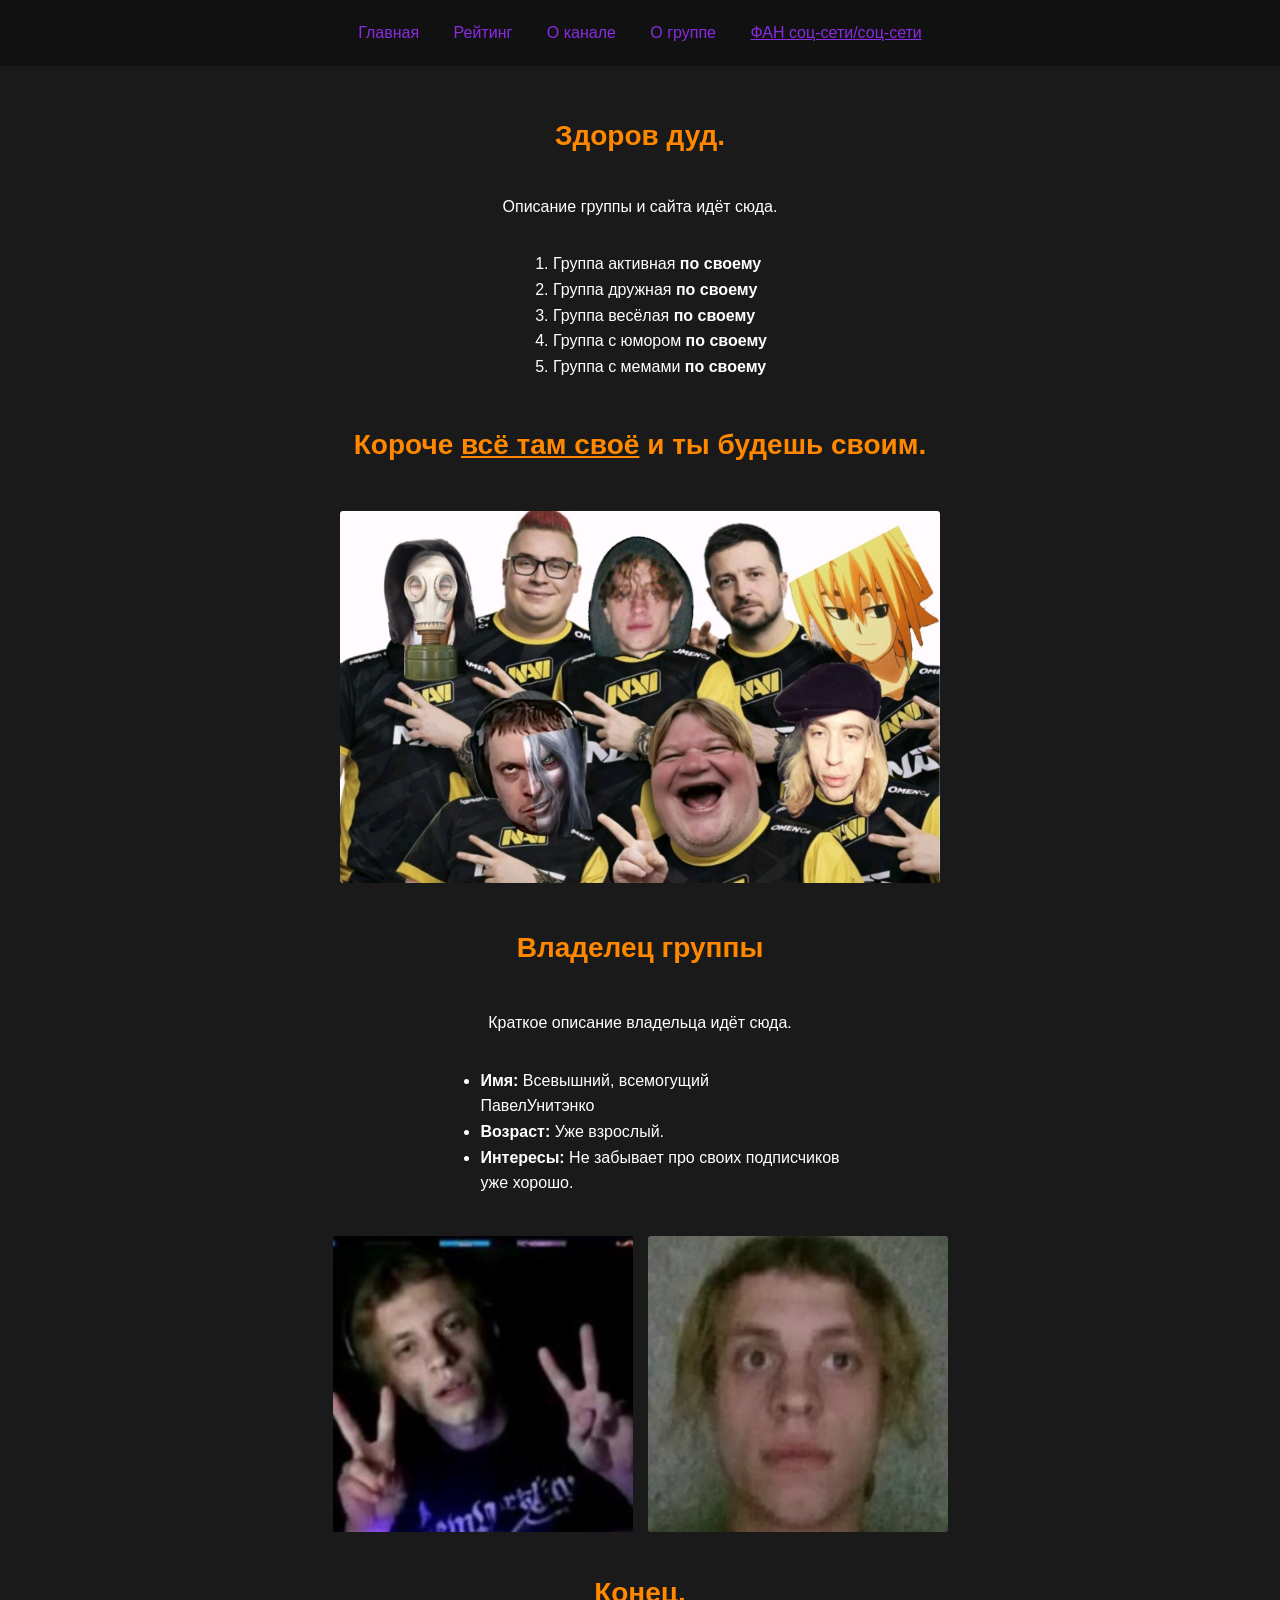
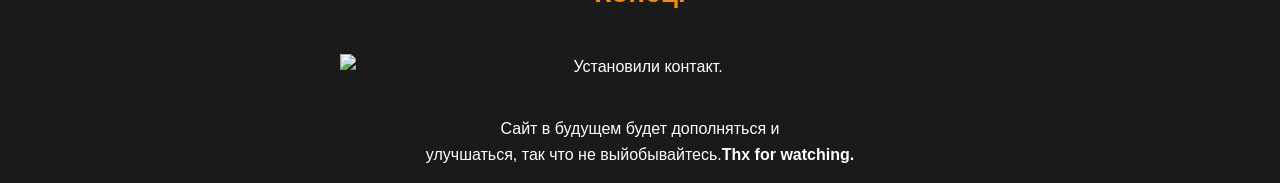
==== index.htm @ afec6f69 "1.Add logo web-site. 2.little changes. 3.add new effect to avatar of people in page raiting." ====
<!DOCTYPE html>
<html>
   <head>
<!--Настройка сайта.-->
     <title>General</title>
   <meta name="author" content="Pustaja Lavka Reiting of Peoples">
   <meta charset="UTF-8">
   <meta viewport content="width=device-width, initial-scale=1.0">
   <link rel="stylesheet" href="style.css">
   <link rel="icon" type="image/x-icon" href="images/logochata.jpg">
</head>
   <body>
<!--Начало сайта.-->
<nav>
   <a href="index.htm">Главная</a>
   <a href="rating.htm">Рейтинг</a>
   <a href="about-channel.htm">О канале</a>
   <a href="about-group.htm">О группе</a>
   <a href="fans.htm"><u>ФАН соц-сети/соц-сети</u></a>
</nav>

   <h1>Здоров дуд.</h1>
<p>Описание группы и сайта идёт сюда.</p>
   <ol>
      <li>Группа активная <b>по своему</b></li>
      <li>Группа дружная <b>по своему</b></li>
      <li>Группа весёлая <b>по своему</b></li>
      <li>Группа с юмором <b>по своему</b></li>
      <li>Группа с мемами <b>по своему</b></li>
   </ol>
<h2>Короче <u><b>всё там своё</b></u> и ты будешь своим.</h2>

<!-- Фото из группы -->
 <div class="gallery">
   <img src="images/Family_Photo.jpg" alt="Photo-group1" style="width:100%;max-width:600px;">
 </div>

 <!--Описание владельца группы-->
<h2>Владелец группы</h2>
<p>Краткое описание владельца идёт сюда.</p>
   <ul>
     <li><strong>Имя:</strong> Всевышний, всемогущий<br>ПавелУнитэнко</li>
     <li><strong>Возраст:</strong> Уже взрослый.</li>
     <li><strong>Интересы:</strong> Не забывает про своих подписчиков<br>уже хорошо.</li>
   </ul>

<!-- Фото владельца -->
 <div class="gallery">
   <img src="images/pasha1.jpg" alt="Photo-ownera1" style="width:100%;max-width:300px;">
   <img src="images/pasha2.jpg" alt="Photo-ownera2" style="width:100%;max-width:300px;">
 </div>


<!--Конец сайта.-->
<h1>Конец.</h1>
<img src="https://i.pinimg.com/originals/d3/a0/38/d3a038c6a3bf3096f7429c12dcbfbc65.jpg" alt="Установили контакт." style="width:100%;max-width:600px;">
<p>Сайт в будущем будет дополняться и<br>улучшаться, так что не выйобывайтесь.<b>Thx for watching.</b></p>
    </body>
</html>
---- style.css ----
body {
   background-color:#1a1a1a;
   line-height: 1.6;
   padding: 20px;
   font-family: Arial, Sans-serif;
}
p {
   color: white;
}
h1, h2, h3, h4, h5, h6 {
   color: #ff8800;
   font-size: 28px;
}
.gold {
    color: gold; /* или #FFD700 */
}

.silver {
    color: silver; /* или #C0C0C0 */
}

.bronze {
    color: #cd7f32; /* классический бронзовый оттенок */
}
ol, ul {
   color: white;
}
a {
   color: rgb(132, 2, 255);
   text-decoration: none;
}
a:hover {
   text-decoration: underline;
}
.gallery {
   display: flex;
   flex-wrap: wrap;
   gap: 15px;
}
.gallery img {
   width: 300px;
   height: auto;
   border: #12011d;
   border-radius: 3px;
}
.admin-cool {
    color: rgb(0, 255, 242);
    text-shadow: #12011d 1px 1px 2px;
}
.admin-senior {
    color: rgb(157, 255, 0);
    text-shadow: #12011d 1px 1px 2px;
}
.admin-anime {
    color: rgb(190, 8, 206);
    text-shadow: #12011d 1px 1px 2px;
}
.admin-old {
    color: rgb(255, 0, 55);
    text-shadow: #12011d 1px 1px 2px;
}
/* Настройка всего тела страницы */
body {
    background-color: #1a1a1a; /* Твой темный фон */
    color: white;
    margin: 0;
    padding: 0;
    
    /*режим Flexbox — он лучший для центрирования */
    display: flex;
    flex-direction: column;
    align-items: center; /* Центрирует всё по горизонтали */
    text-align: center;  /* Центрирует текст внутри строк */
}

/* Настройка навигации, чтобы ссылки не слипались */
nav {
    width: 100%;
    padding: 20px 0;
    background-color: #111;
    margin-bottom: 30px;
}

nav a {
    margin: 0 15px;
    text-decoration: none;
    color: #8a2be2; /* Твой фиолетовый цвет */
}

/* Чтобы картинки были по центру и не ломали верстку */
img {
    display: block;
    margin: 20px auto; 
    max-width: 90%; /* Чтобы на телефонах картинки не вылезали за экран */
    height: auto;
}

/* Чтобы списки в рейтинге выглядели аккуратно */
ol, ul {
    text-align: left; /* Текст в списке читаем слева */
    display: inline-block; /* Но сам блок списка стоит по центру */
    margin-bottom: 20px;
}
.avatar-rating {
    position:relative;
    transition: transform 0.35 ease, box-shadow 0.3s ease;
    border-radius: 10px;
}
.avatar-rating:hover {
    transform: translateY(-5px);
    z-index: 10;
    box-shadow: 0 10px 20px rgba(100, 100, 100, 0.5);
}
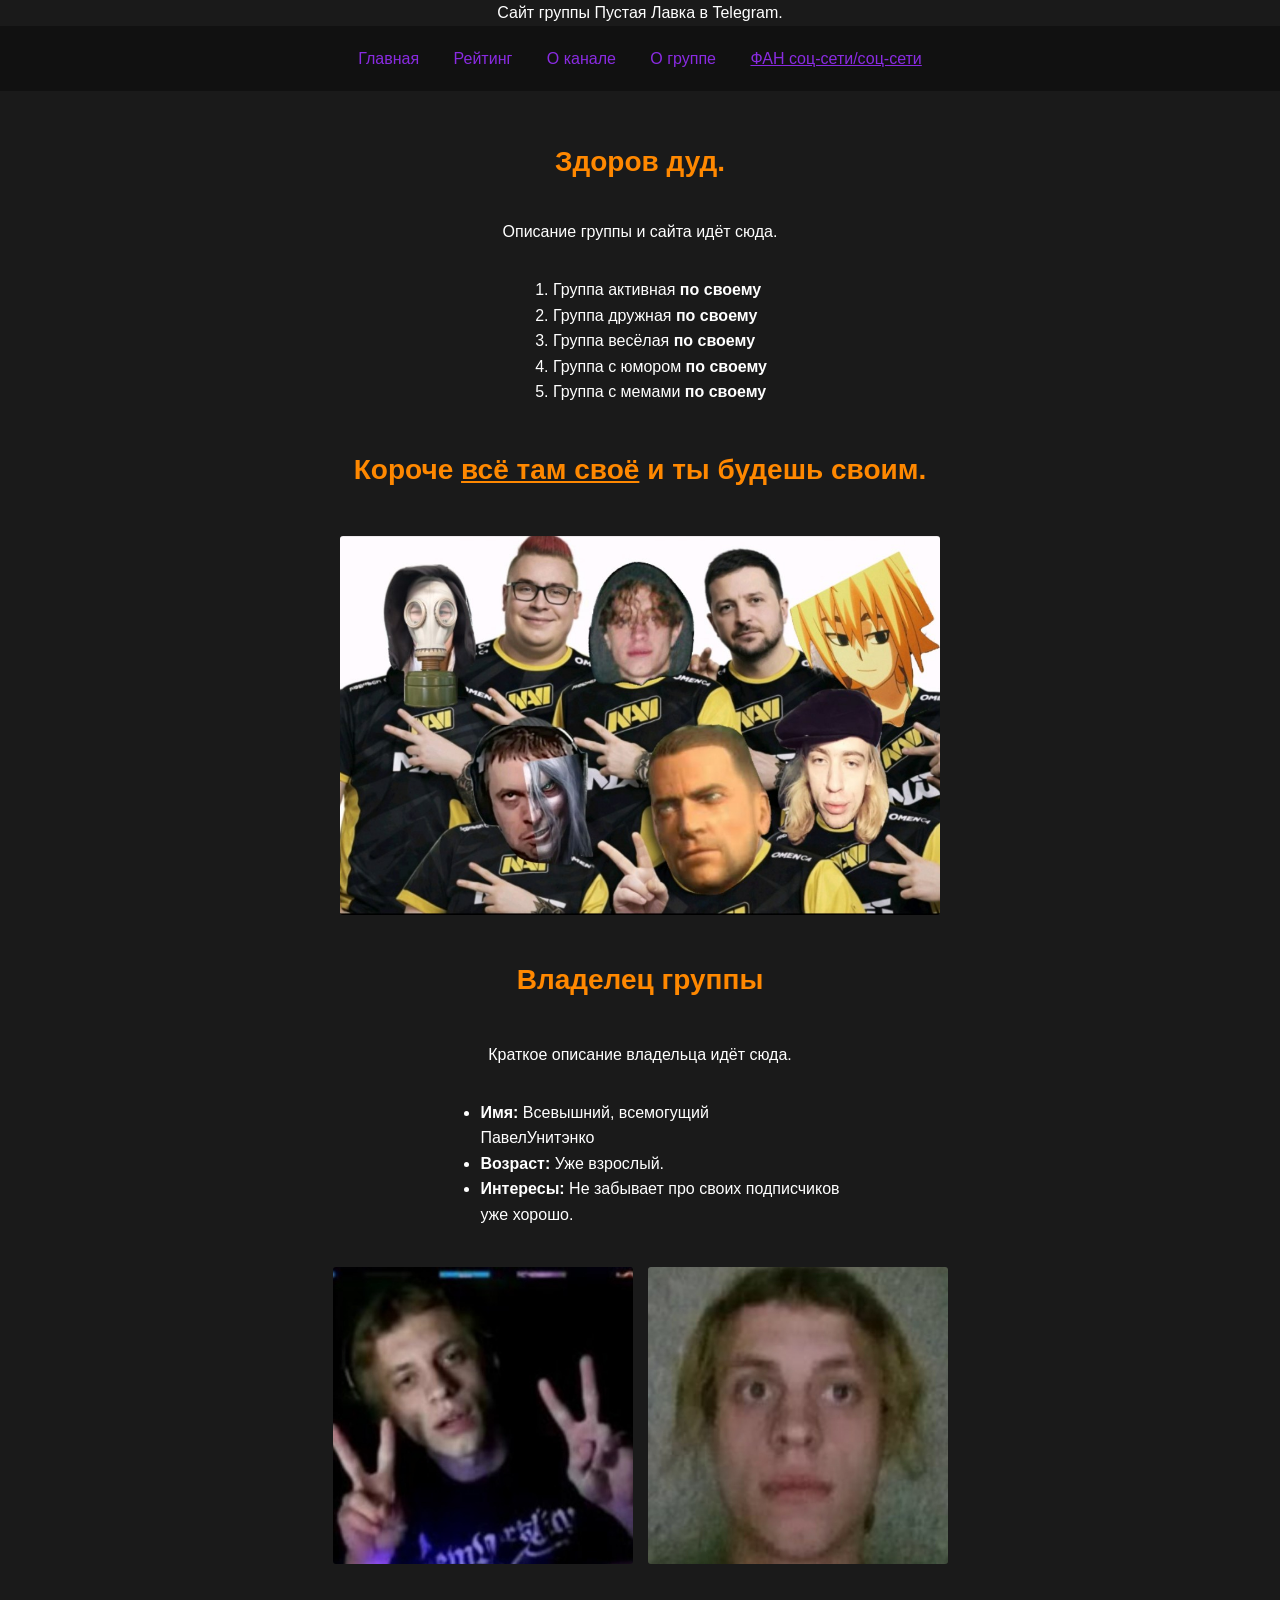
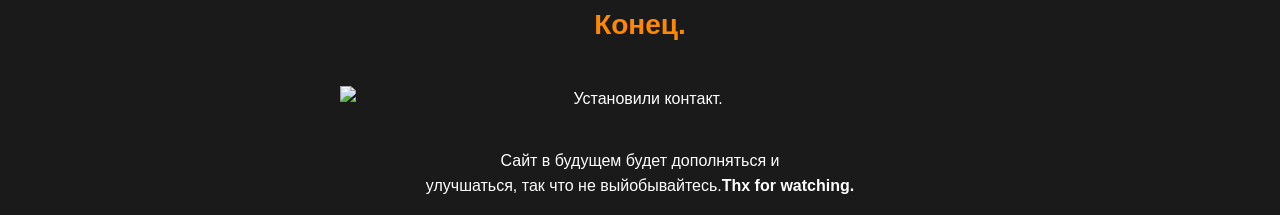
==== commit 0ee39250: "Update general, rating, update photo avatar of miles upshurs." ====
--- a/index.htm
+++ b/index.htm
@@ -2,7 +2,8 @@
 <html>
    <head>
 <!--Настройка сайта.-->
-     <title>General</title>
+     <title>pustaya lavka site</title>
+     <description>Сайт группы Пустая Лавка в Telegram.</description>
    <meta name="author" content="Pustaja Lavka Reiting of Peoples">
    <meta charset="UTF-8">
    <meta viewport content="width=device-width, initial-scale=1.0">
--- a/style.css
+++ b/style.css
@@ -103,11 +103,30 @@
 }
 .avatar-rating {
     position:relative;
-    transition: transform 0.35 ease, box-shadow 0.3s ease;
+    z-index: 1;
+    transition: transform 0.4s ease-out, z-index 0s, box-shadow 0.4s ease-in;
     border-radius: 10px;
+    display: block;
+    display: inline-block;
 }
 .avatar-rating:hover {
-    transform: translateY(-5px);
+    transform: translateY(-15px);
     z-index: 10;
     box-shadow: 0 10px 20px rgba(100, 100, 100, 0.5);
+}
+.info {
+    text-size: 25px;
+    font-weight: bold;
+    opacity: 0;
+    visibility: hidden;
+    transition: all 1s ease-out;
+    transform: translateY(15px);
+}
+.card:hover .info {
+    opacity: 1;
+    visibility: visible;
+    transform: translateY(0);
+}
+.card:hover .avatar-rating {
+    transform: translateY(-25px);
 }
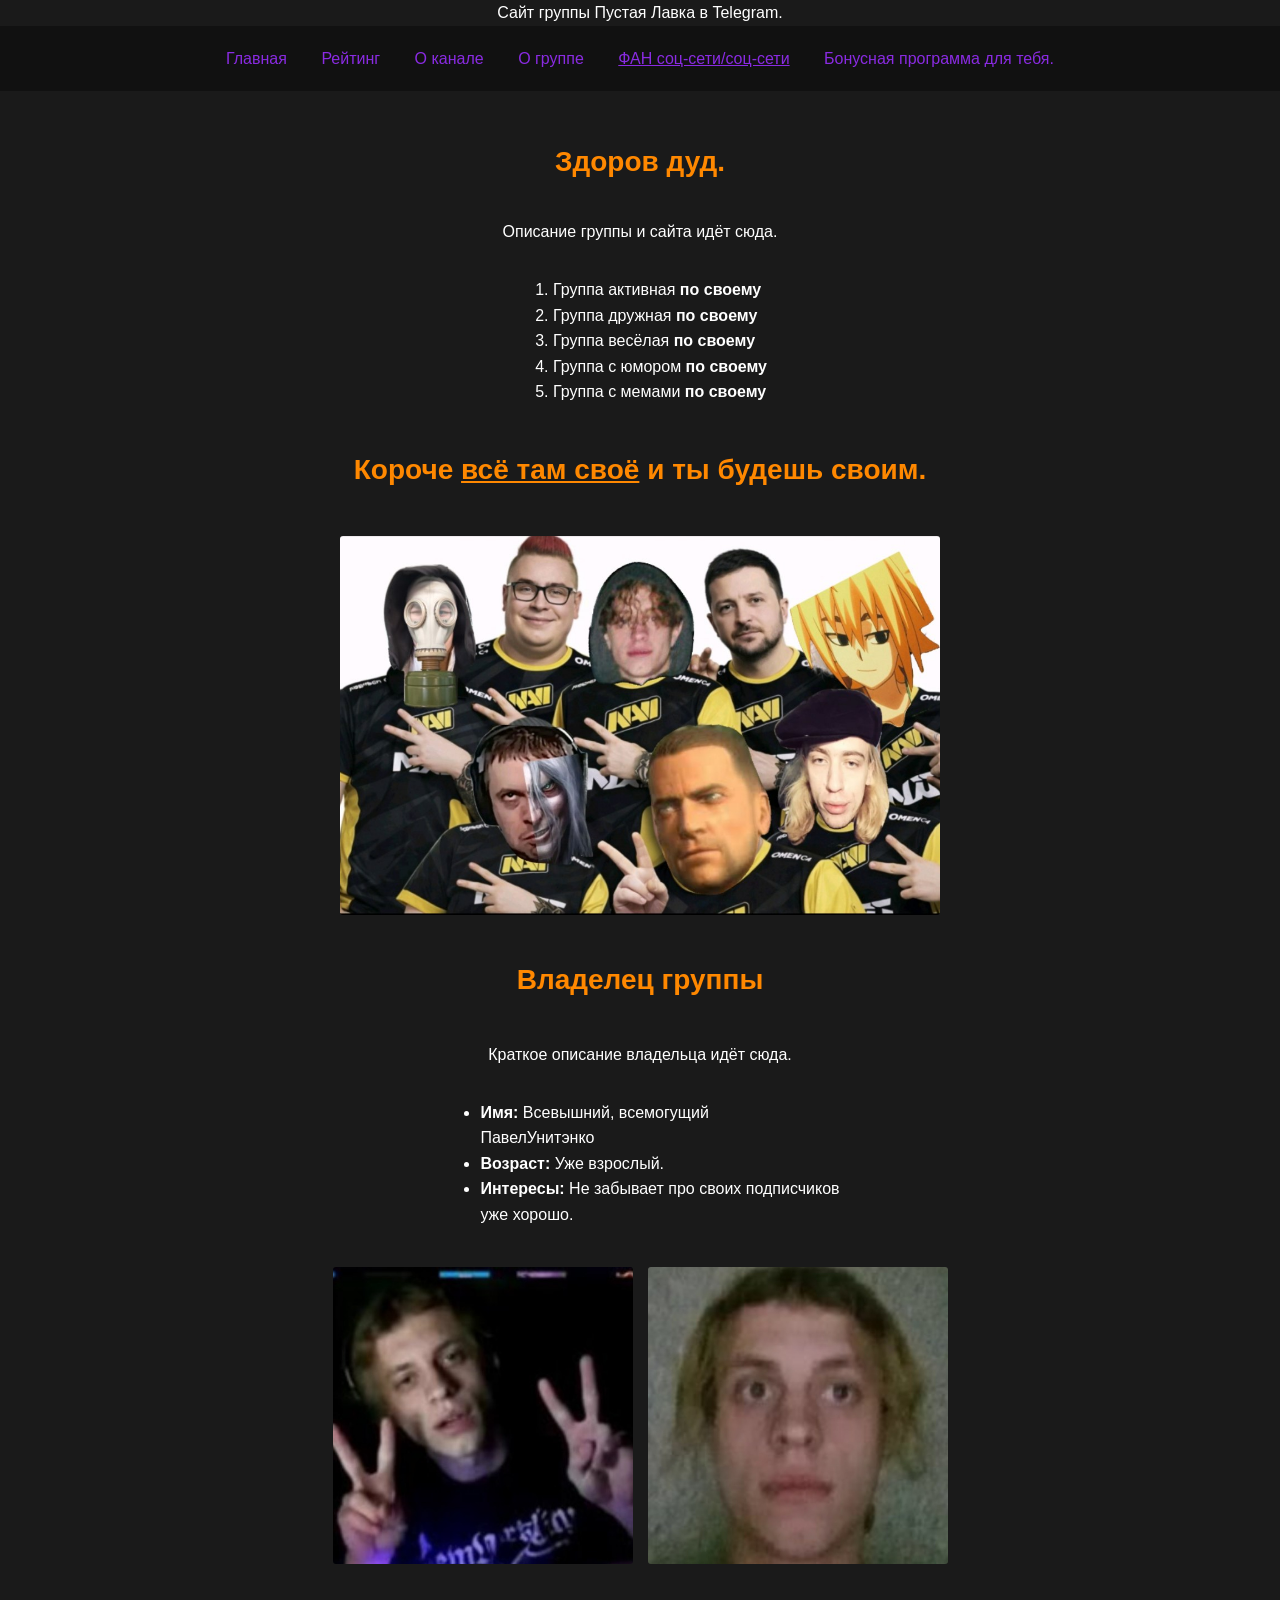
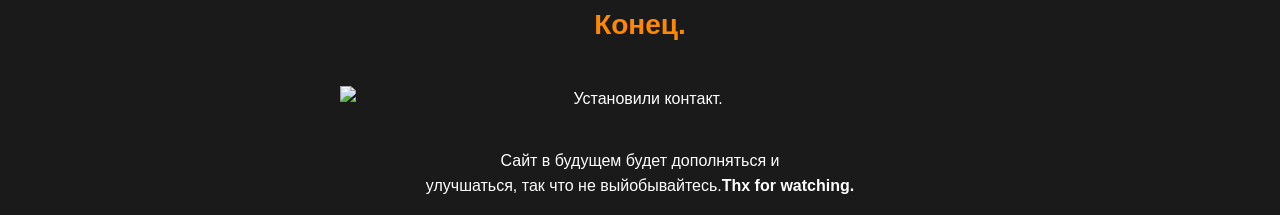
==== commit 36a2d6dd: "nothing" ====
--- a/index.htm
+++ b/index.htm
@@ -6,8 +6,8 @@
      <description>Сайт группы Пустая Лавка в Telegram.</description>
    <meta name="author" content="Pustaja Lavka Reiting of Peoples">
    <meta charset="UTF-8">
-   <meta viewport content="width=device-width, initial-scale=1.0">
-   <link rel="stylesheet" href="style.css">
+   <meta viewport content="width=device-width, initial-scale=1.20">
+   <link rel="stylesheet" href="CSS/style.css">
    <link rel="icon" type="image/x-icon" href="images/logochata.jpg">
 </head>
    <body>
@@ -18,6 +18,7 @@
    <a href="about-channel.htm">О канале</a>
    <a href="about-group.htm">О группе</a>
    <a href="fans.htm"><u>ФАН соц-сети/соц-сети</u></a>
+   <a href="bonus_program_for_you_%3B%29.htm">Бонусная программа для тебя.</a>
 </nav>
 
    <h1>Здоров дуд.</h1>
--- a/CSS/style.css
+++ b/CSS/style.css
@@ -0,0 +1,132 @@
+body {
+   background-color:#1a1a1a;
+   line-height: 1.6;
+   padding: 20px;
+   font-family: Arial, Sans-serif;
+}
+p {
+   color: white;
+}
+h1, h2, h3, h4, h5, h6 {
+   color: #ff8800;
+   font-size: 28px;
+}
+.gold {
+    color: gold; /* или #FFD700 */
+}
+
+.silver {
+    color: silver; /* или #C0C0C0 */
+}
+
+.bronze {
+    color: #cd7f32; /* классический бронзовый оттенок */
+}
+ol, ul {
+   color: white;
+}
+a {
+   color: rgb(132, 2, 255);
+   text-decoration: none;
+}
+a:hover {
+   text-decoration: underline;
+}
+.gallery {
+   display: flex;
+   flex-wrap: wrap;
+   gap: 15px;
+}
+.gallery img {
+   width: 300px;
+   height: auto;
+   border: #12011d;
+   border-radius: 3px;
+}
+.admin-cool {
+    color: rgb(0, 255, 242);
+    text-shadow: #12011d 1px 1px 2px;
+}
+.admin-senior {
+    color: rgb(157, 255, 0);
+    text-shadow: #12011d 1px 1px 2px;
+}
+.admin-anime {
+    color: rgb(190, 8, 206);
+    text-shadow: #12011d 1px 1px 2px;
+}
+.admin-old {
+    color: rgb(255, 0, 55);
+    text-shadow: #12011d 1px 1px 2px;
+}
+/* Настройка всего тела страницы */
+body {
+    background-color: #1a1a1a; /* Твой темный фон */
+    color: white;
+    margin: 0;
+    padding: 0;
+    
+    /*режим Flexbox — он лучший для центрирования */
+    display: flex;
+    flex-direction: column;
+    align-items: center; /* Центрирует всё по горизонтали */
+    text-align: center;  /* Центрирует текст внутри строк */
+}
+
+/* Настройка навигации, чтобы ссылки не слипались */
+nav {
+    width: 100%;
+    padding: 20px 0;
+    background-color: #111;
+    margin-bottom: 30px;
+}
+
+nav a {
+    margin: 0 15px;
+    text-decoration: none;
+    color: #8a2be2; /* Твой фиолетовый цвет */
+}
+
+/* Чтобы картинки были по центру и не ломали верстку */
+img {
+    display: block;
+    margin: 20px auto; 
+    max-width: 90%; /* Чтобы на телефонах картинки не вылезали за экран */
+    height: auto;
+}
+
+/* Чтобы списки в рейтинге выглядели аккуратно */
+ol, ul {
+    text-align: left; /* Текст в списке читаем слева */
+    display: inline-block; /* Но сам блок списка стоит по центру */
+    margin-bottom: 20px;
+}
+.avatar-rating {
+    position:relative;
+    z-index: 1;
+    transition: transform 0.4s ease-out, z-index 0s, box-shadow 0.4s ease-in;
+    border-radius: 10px;
+    display: block;
+    display: inline-block;
+}
+.avatar-rating:hover {
+    transform: translateY(-15px);
+    z-index: 10;
+    box-shadow: 0 10px 20px rgba(100, 100, 100, 0.5);
+}
+.info {
+    text-size: 25px;
+    font-weight: bold;
+    opacity: 0;
+    visibility: hidden;
+    transition: all 1s ease-out;
+    transform: translateY(15px);
+}
+.card:hover .info {
+    opacity: 1;
+    visibility: visible;
+    transform: translateY(0);
+}
+.card:hover .avatar-rating {
+    transform: translateY(-25px);
+}
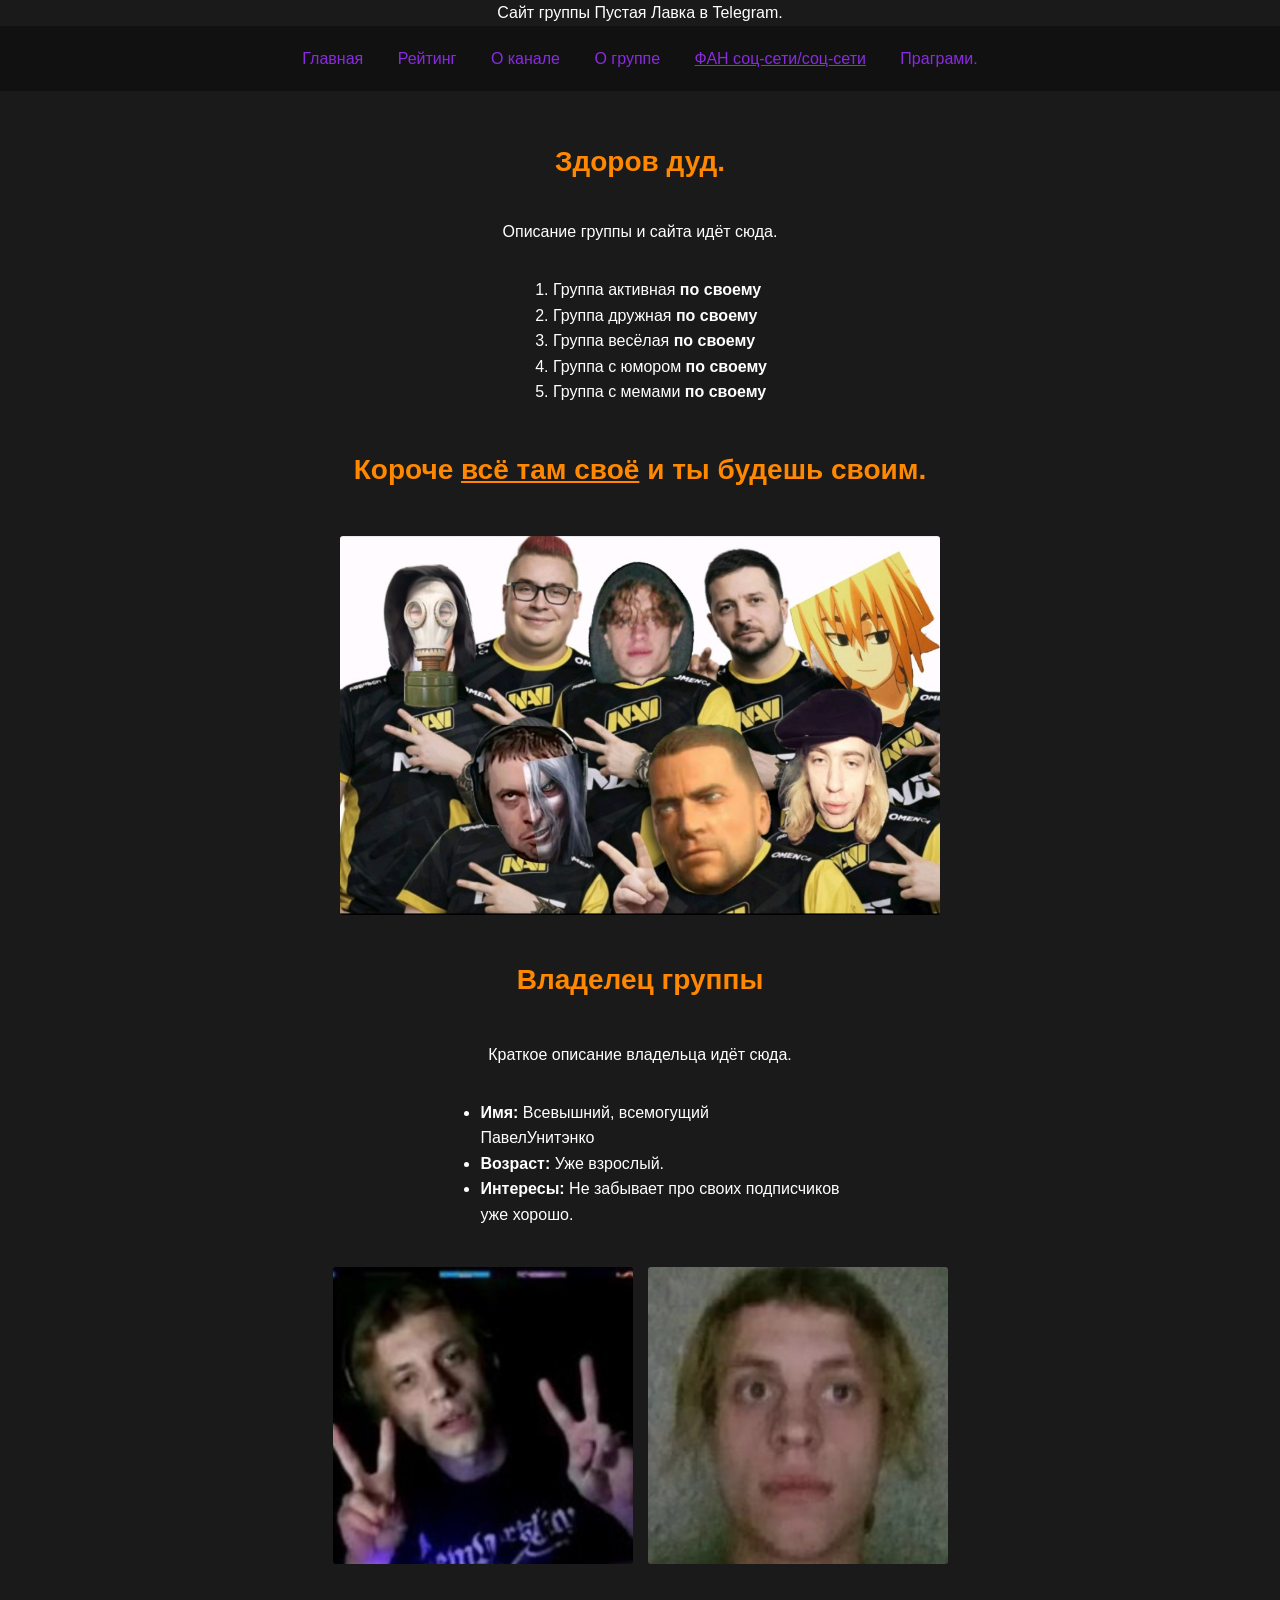
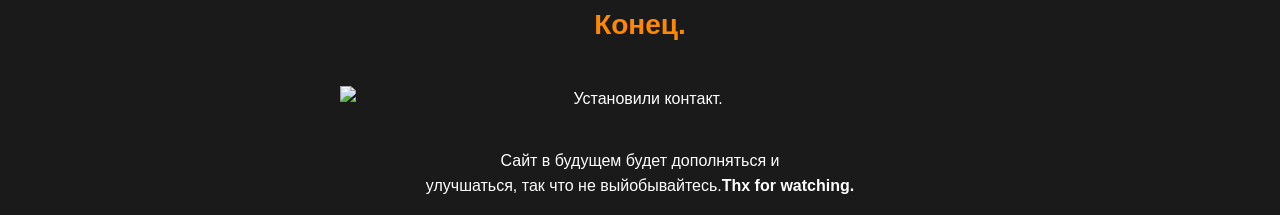
==== commit a675955a: "again nothing" ====
--- a/index.htm
+++ b/index.htm
@@ -18,7 +18,7 @@
    <a href="about-channel.htm">О канале</a>
    <a href="about-group.htm">О группе</a>
    <a href="fans.htm"><u>ФАН соц-сети/соц-сети</u></a>
-   <a href="bonus_program_for_you_%3B%29.htm">Бонусная программа для тебя.</a>
+   <a href="bonus_program_for_you_%3B%29.htm">Праграми.</a>
 </nav>
 
    <h1>Здоров дуд.</h1>
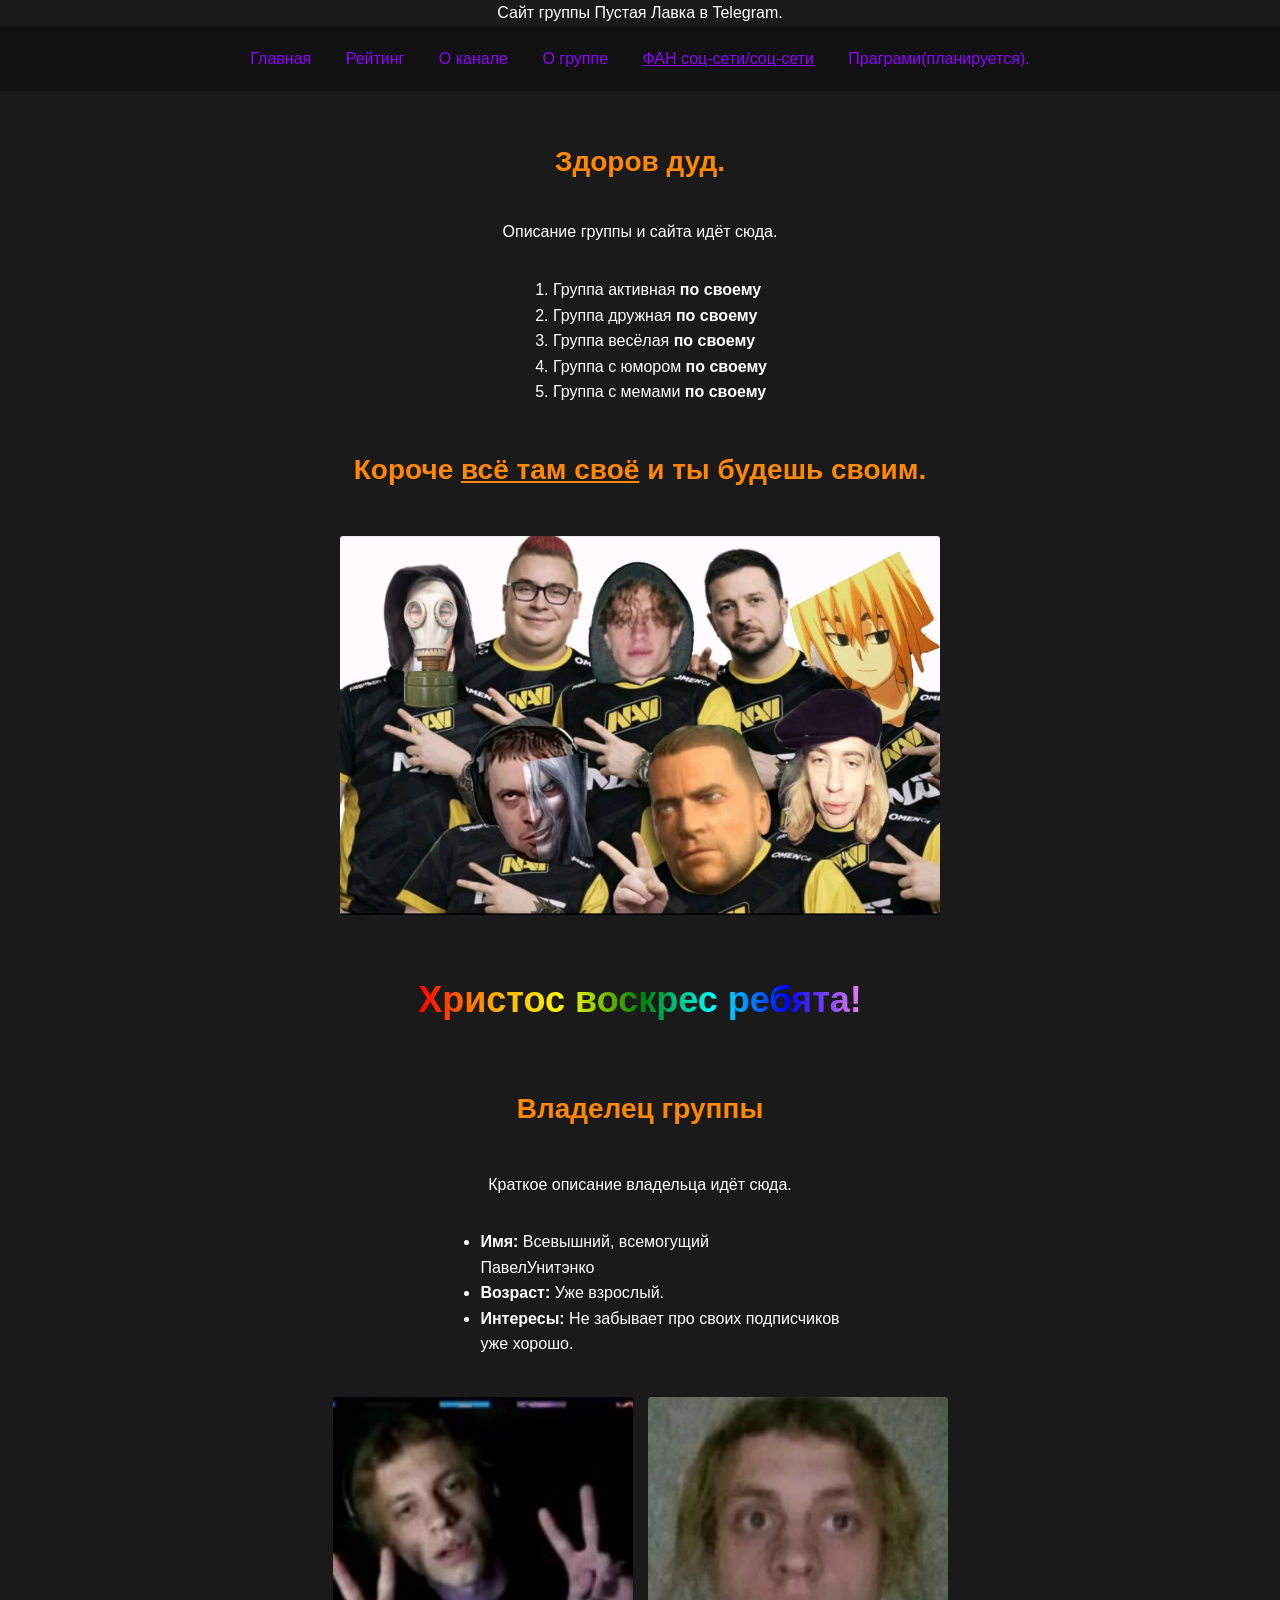
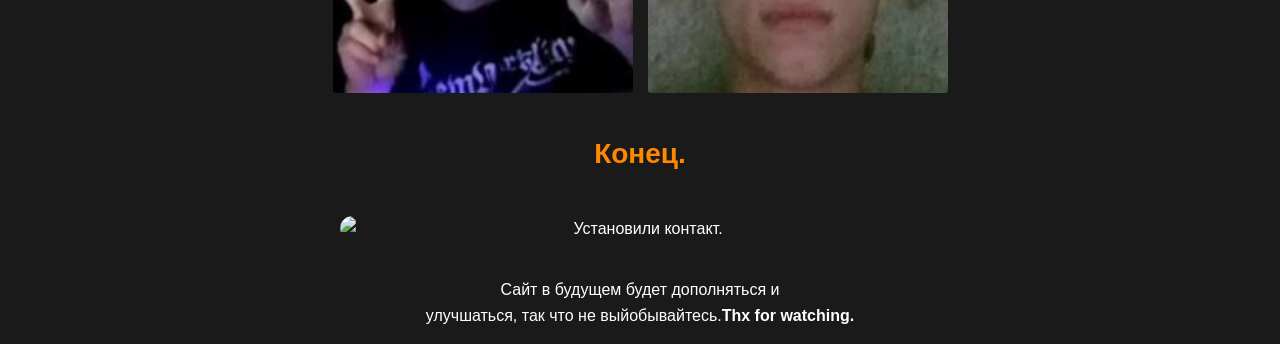
==== commit 817542bd: "first big update. Little fix bugs and add new text." ====
--- a/index.htm
+++ b/index.htm
@@ -18,7 +18,7 @@
    <a href="about-channel.htm">О канале</a>
    <a href="about-group.htm">О группе</a>
    <a href="fans.htm"><u>ФАН соц-сети/соц-сети</u></a>
-   <a href="bonus_program_for_you_%3B%29.htm">Праграми.</a>
+   <a href="в разработке.htm">Праграми(планируется).</a>
 </nav>
 
    <h1>Здоров дуд.</h1>
@@ -36,6 +36,8 @@
  <div class="gallery">
    <img src="images/Family_Photo.jpg" alt="Photo-group1" style="width:100%;max-width:600px;">
  </div>
+
+ <p class="reinbow-text1">Христос воскрес ребята!</p>
 
  <!--Описание владельца группы-->
 <h2>Владелец группы</h2>
@@ -55,7 +57,7 @@
 
 <!--Конец сайта.-->
 <h1>Конец.</h1>
-<img src="https://i.pinimg.com/originals/d3/a0/38/d3a038c6a3bf3096f7429c12dcbfbc65.jpg" alt="Установили контакт." style="width:100%;max-width:600px;">
+<img class="maslenikov" src="https://i.pinimg.com/originals/d3/a0/38/d3a038c6a3bf3096f7429c12dcbfbc65.jpg" alt="Установили контакт." style="width:100%;max-width:600px;">
 <p>Сайт в будущем будет дополняться и<br>улучшаться, так что не выйобывайтесь.<b>Thx for watching.</b></p>
     </body>
 </html>
--- a/CSS/style.css
+++ b/CSS/style.css
@@ -84,7 +84,7 @@
 nav a {
     margin: 0 15px;
     text-decoration: none;
-    color: #8a2be2; /* Твой фиолетовый цвет */
+    color: #8e04fe; /* Твой фиолетовый цвет */
 }
 
 /* Чтобы картинки были по центру и не ломали верстку */
@@ -129,4 +129,35 @@
 }
 .card:hover .avatar-rating {
     transform: translateY(-25px);
-}+}
+.maslenikov {
+    position: relative;
+    z-index: 1;
+    transition: transform 0.9s ease-in, box-shadow 0.9s ease-out;
+    border-radius: 13px;
+    display: inline-block;
+}
+.maslenikov:hover {
+    transform: translateY(-11px);
+    z-index: 10;
+    box-shadow: 0 10px 20px rgba(141, 0, 0, 0.5);
+}
+.reinbow-text1 {
+    display: inline-block;
+    font-size: 36px;
+    font-weight: bold;
+    background: linear-gradient(90deg, red, orange, yellow, green, cyan, blue, violet);
+    -webkit-background-clip: text;
+    -webkit-text-fill-color: transparent;
+    animation: reinbow-text1 6s linear infinite; pulse 3s ease-in-out infinite;
+}
+
+@keyframes reinbow-text1 {
+    0% { background-position: 0% 50%; }
+    100% { background-position: 100% 50%; }
+}
+
+@keyframes pulse {
+    0%, 50% { transform: scale(1); }
+    50% { transform: scale(1.5); }
+}
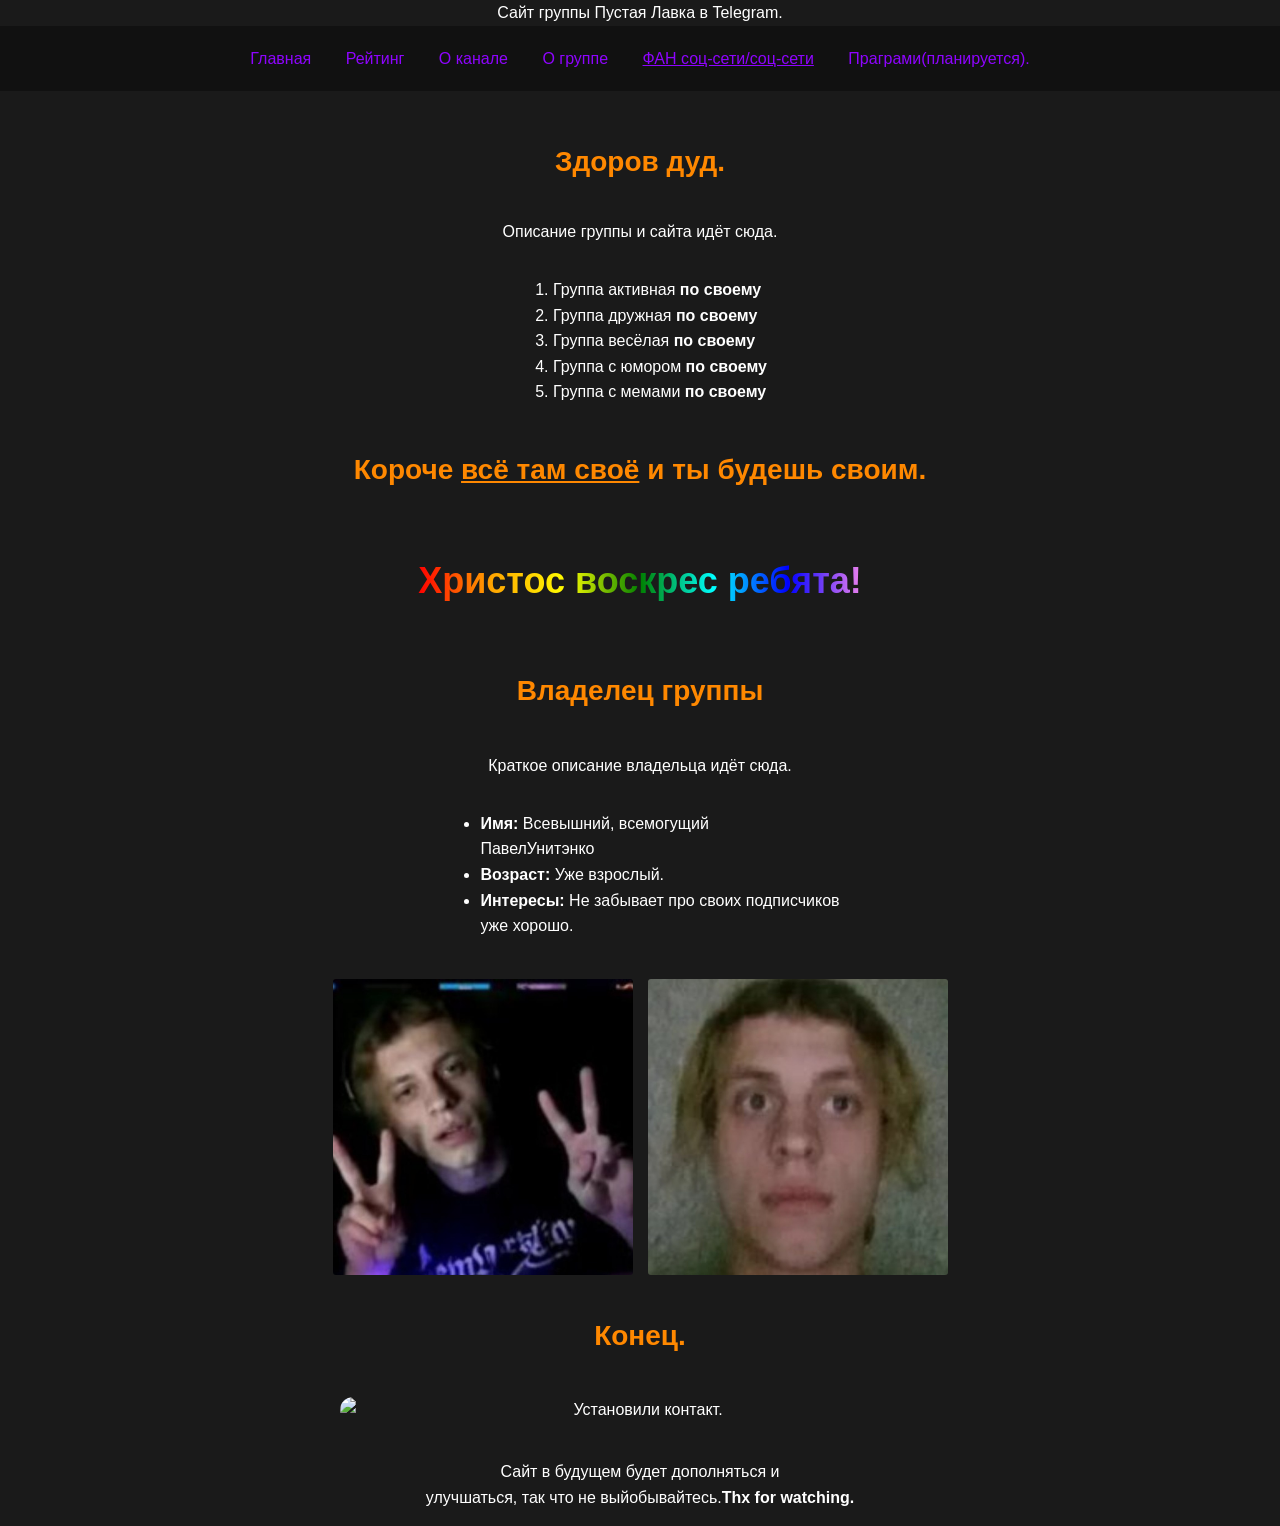
==== commit 7f114f16: "again little fix" ====
--- a/index.htm
+++ b/index.htm
@@ -32,10 +32,7 @@
    </ol>
 <h2>Короче <u><b>всё там своё</b></u> и ты будешь своим.</h2>
 
-<!-- Фото из группы -->
- <div class="gallery">
-   <img src="images/Family_Photo.jpg" alt="Photo-group1" style="width:100%;max-width:600px;">
- </div>
+<!--Радуга текста.-->
 
  <p class="reinbow-text1">Христос воскрес ребята!</p>
 
